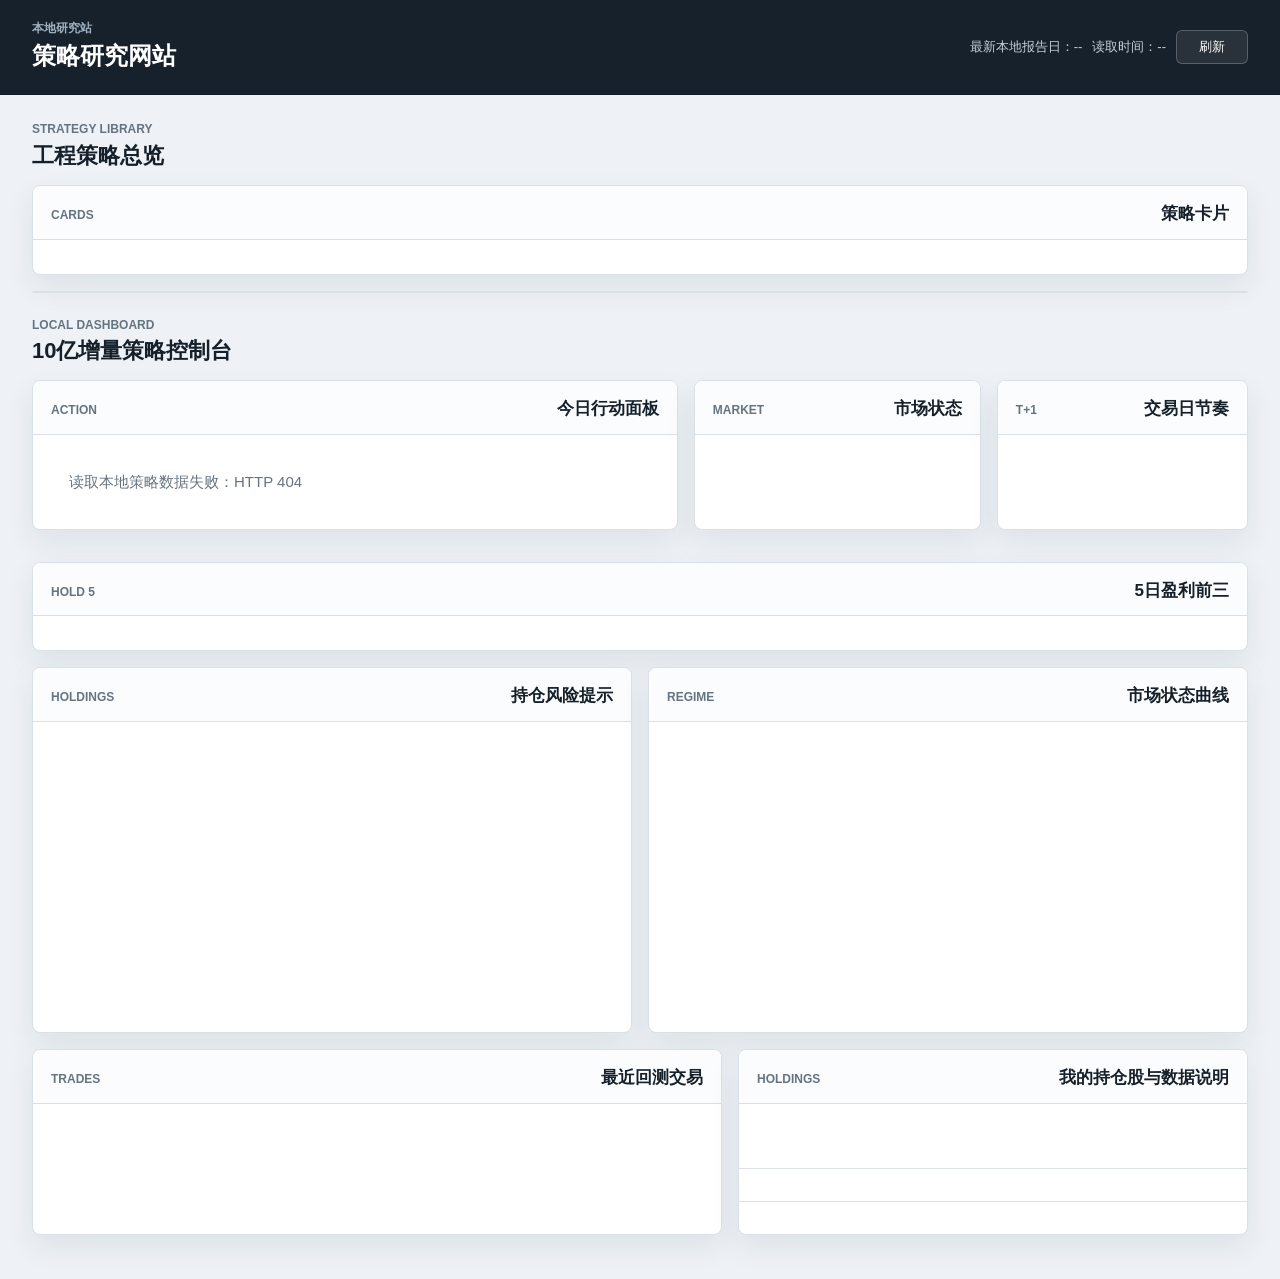
==== stock_strategy/dashboard/static/index.html @ 2c662742 "优化：持仓说明展示当前持仓股 将纸面实盘与数据说明区域改为当前持仓股卡片，并以 user_positions 中的持仓状态过滤旧报价检查。" ====
<!doctype html>
<html lang="zh-CN">
  <head>
    <meta charset="utf-8" />
    <meta name="viewport" content="width=device-width, initial-scale=1" />
    <title>策略研究网站</title>
    <link rel="stylesheet" href="styles.css?v=20260703-user-holdings" />
  </head>
  <body>
    <div class="app-shell" data-api="/api/dashboard" data-file-base="/files">
      <header class="topbar">
        <div>
          <p class="eyebrow">本地研究站</p>
          <h1>策略研究网站</h1>
        </div>
        <div class="topbar-meta">
          <span id="report-date">最新本地报告日：--</span>
          <span id="loaded-at">读取时间：--</span>
          <button id="refresh-button" type="button" title="重新读取本地策略文件">刷新</button>
        </div>
      </header>

      <main>
        <section class="strategy-hero" aria-label="策略总览">
          <div>
            <p class="eyebrow">Strategy Library</p>
            <h2>工程策略总览</h2>
          </div>
          <div id="strategy-stats" class="strategy-stats"></div>
        </section>

        <section class="strategy-workbench" aria-label="策略详情">
          <section class="panel strategy-card-panel" aria-label="策略卡片">
            <div class="panel-heading">
              <span class="section-kicker">Cards</span>
              <h2>策略卡片</h2>
            </div>
            <div id="strategy-list" class="strategy-list"></div>
          </section>

          <article class="panel strategy-detail-panel">
            <div id="strategy-detail" class="strategy-detail"></div>
          </article>
        </section>

        <section class="dashboard-title" aria-label="本地运行数据">
          <div>
            <p class="eyebrow">Local Dashboard</p>
            <h2>10亿增量策略控制台</h2>
          </div>
        </section>

        <section class="action-grid" aria-label="今日行动面板">
          <article class="panel action-panel">
            <div class="panel-heading">
              <span class="section-kicker">Action</span>
              <h2>今日行动面板</h2>
            </div>
            <div id="action-summary" class="action-summary"></div>
          </article>

          <article class="panel compact-panel">
            <div class="panel-heading">
              <span class="section-kicker">Market</span>
              <h2>市场状态</h2>
            </div>
            <dl id="market-list" class="metric-list"></dl>
          </article>

          <article class="panel compact-panel">
            <div class="panel-heading">
              <span class="section-kicker">T+1</span>
              <h2>交易日节奏</h2>
            </div>
            <dl id="tplus-list" class="metric-list"></dl>
          </article>
        </section>

        <section class="metric-strip" id="backtest-metrics" aria-label="回测指标"></section>

        <section class="panel hold5-panel" aria-label="5日盈利前三">
          <div class="panel-heading">
            <span class="section-kicker">Hold 5</span>
            <h2>5日盈利前三</h2>
          </div>
          <div class="hold5-content">
            <div id="hold5-summary" class="hold5-summary"></div>
            <div id="hold5-picks"></div>
          </div>
        </section>

        <section class="two-column">
          <article class="panel table-panel">
            <div class="panel-heading">
              <span class="section-kicker">Holdings</span>
              <h2>持仓风险提示</h2>
            </div>
            <div id="holdings-alerts"></div>
          </article>

          <article class="panel chart-panel">
            <div class="panel-heading">
              <span class="section-kicker">Regime</span>
              <h2>市场状态曲线</h2>
            </div>
            <canvas id="market-chart" width="760" height="280" aria-label="市场状态曲线"></canvas>
          </article>
        </section>

        <section class="two-column lower-grid">
          <article class="panel table-panel">
            <div class="panel-heading">
              <span class="section-kicker">Trades</span>
              <h2>最近回测交易</h2>
            </div>
            <div id="trades-table"></div>
          </article>

          <article class="panel table-panel">
            <div class="panel-heading">
              <span class="section-kicker">Holdings</span>
              <h2>我的持仓股与数据说明</h2>
            </div>
            <div id="user-holdings"></div>
            <div id="live-trading"></div>
            <div id="data-notes" class="note-list"></div>
            <div id="source-files" class="source-list"></div>
          </article>
        </section>
      </main>
    </div>

    <script src="holdings_panel.js?v=20260703-user-holdings"></script>
    <script src="strategy_order.js?v=20260703-user-holdings"></script>
    <script src="app.js?v=20260703-user-holdings"></script>
  </body>
</html>
---- stock_strategy/dashboard/static/styles.css ----
:root {
  color-scheme: light;
  --bg: #eef2f6;
  --surface: #ffffff;
  --surface-soft: #f4f7fa;
  --text: #16202a;
  --muted: #667481;
  --border: #d9e0e7;
  --green: #0f7b63;
  --green-soft: #e3f4ef;
  --amber: #b46a18;
  --amber-soft: #fff1dc;
  --red: #b4233a;
  --red-soft: #fde7ea;
  --blue: #246a92;
  --blue-soft: #e2f0f8;
  --ink-soft: #edf1f5;
  --row: #f8fafc;
  --shadow: 0 12px 30px rgba(28, 43, 58, 0.08);
}

* {
  box-sizing: border-box;
}

body {
  margin: 0;
  background: var(--bg);
  color: var(--text);
  font-family: -apple-system, BlinkMacSystemFont, "Segoe UI", "PingFang SC", "Microsoft YaHei", sans-serif;
  font-size: 15px;
  line-height: 1.45;
}

button,
input,
select,
textarea {
  font: inherit;
}

.app-shell {
  min-height: 100vh;
}

.topbar {
  display: flex;
  align-items: center;
  justify-content: space-between;
  gap: 24px;
  padding: 20px 32px;
  border-bottom: 1px solid #111827;
  background: #17212b;
  color: #ffffff;
}

.topbar h1 {
  margin: 2px 0 0;
  font-size: 24px;
  font-weight: 720;
  letter-spacing: 0;
}

.topbar .eyebrow {
  color: #9fb0bf;
}

.eyebrow,
.section-kicker {
  margin: 0;
  color: var(--muted);
  font-size: 12px;
  font-weight: 700;
  letter-spacing: 0;
  text-transform: uppercase;
}

.topbar-meta {
  display: flex;
  flex-wrap: wrap;
  align-items: center;
  justify-content: flex-end;
  gap: 10px;
  color: #c4ced8;
  font-size: 13px;
}

#refresh-button {
  min-width: 72px;
  height: 34px;
  border: 1px solid rgba(255, 255, 255, 0.22);
  border-radius: 6px;
  background: rgba(255, 255, 255, 0.08);
  color: #ffffff;
  cursor: pointer;
}

#refresh-button:hover {
  border-color: rgba(255, 255, 255, 0.38);
  background: rgba(255, 255, 255, 0.14);
}

main {
  width: min(1440px, 100%);
  margin: 0 auto;
  padding: 26px 32px 44px;
}

.strategy-hero,
.dashboard-title {
  display: flex;
  align-items: end;
  justify-content: space-between;
  gap: 18px;
  margin-bottom: 16px;
}

.strategy-hero h2,
.dashboard-title h2 {
  margin: 4px 0 0;
  font-size: 22px;
  line-height: 1.2;
  letter-spacing: 0;
}

.dashboard-title {
  margin-top: 24px;
}

.strategy-stats {
  display: grid;
  grid-template-columns: repeat(4, minmax(96px, 1fr));
  gap: 10px;
  min-width: min(100%, 520px);
}

.strategy-stat {
  min-height: 64px;
  padding: 10px 12px;
  border: 1px solid var(--border);
  border-radius: 8px;
  background: var(--surface);
  box-shadow: var(--shadow);
}

.strategy-stat span,
.mini-metric span {
  display: block;
  color: var(--muted);
  font-size: 12px;
  font-weight: 700;
}

.strategy-stat strong,
.mini-metric strong {
  display: block;
  margin-top: 6px;
  font-size: 19px;
  line-height: 1.15;
}

.strategy-workbench {
  display: grid;
  grid-template-columns: 1fr;
  gap: 16px;
  align-items: start;
}

.strategy-card-panel {
  overflow: visible;
}

.strategy-list {
  display: grid;
  grid-template-columns: repeat(auto-fit, minmax(280px, 1fr));
  gap: 14px;
  padding: 16px 18px 18px;
}

.strategy-card {
  display: flex;
  flex-direction: column;
  gap: 10px;
  width: 100%;
  min-height: 246px;
  padding: 16px;
  border: 1px solid var(--border);
  border-radius: 8px;
  background: linear-gradient(180deg, #ffffff 0%, #f9fbfd 100%);
  color: var(--text);
  text-align: left;
  cursor: pointer;
  box-shadow: 0 8px 18px rgba(28, 43, 58, 0.05);
  transition: border-color 160ms ease, box-shadow 160ms ease, transform 160ms ease;
}

.strategy-card {
  cursor: grab;
}

.strategy-list.dragging .strategy-card {
  cursor: grabbing;
  user-select: none;
}

.strategy-card:hover {
  border-color: #9db4c2;
  box-shadow: 0 14px 28px rgba(28, 43, 58, 0.1);
  transform: translateY(-2px);
}

.strategy-card.active {
  border-color: #6aa1b8;
  background: linear-gradient(180deg, #f3fbf8 0%, #ffffff 100%);
  box-shadow: inset 0 4px 0 var(--green), 0 14px 28px rgba(28, 43, 58, 0.1);
}

.strategy-card.dragging {
  opacity: 0.48;
  transform: scale(0.99);
}

.strategy-card.drag-before,
.strategy-card.drag-after {
  border-color: #246a92;
  box-shadow: 0 0 0 2px rgba(36, 106, 146, 0.18), 0 14px 28px rgba(28, 43, 58, 0.1);
}

.strategy-card.drag-before {
  box-shadow: inset 4px 0 0 var(--blue), 0 0 0 2px rgba(36, 106, 146, 0.18), 0 14px 28px rgba(28, 43, 58, 0.1);
}

.strategy-card.drag-after {
  box-shadow: inset -4px 0 0 var(--blue), 0 0 0 2px rgba(36, 106, 146, 0.18), 0 14px 28px rgba(28, 43, 58, 0.1);
}

.strategy-card-head,
.strategy-card-footer {
  display: flex;
  align-items: center;
  justify-content: space-between;
  gap: 10px;
}

.strategy-card-tools {
  display: inline-flex;
  align-items: center;
  flex: 0 0 auto;
  gap: 8px;
}

.strategy-card-grip {
  width: 18px;
  height: 18px;
  border-radius: 5px;
  background-image: radial-gradient(circle, #8a98a5 1.4px, transparent 1.6px);
  background-position: 0 0;
  background-size: 6px 6px;
  opacity: 0.8;
}

.strategy-card-count {
  color: var(--muted);
  font-size: 12px;
  font-weight: 700;
  white-space: nowrap;
}

.strategy-card-title {
  display: block;
  min-height: 44px;
  font-size: 19px;
  line-height: 1.18;
  letter-spacing: 0;
  overflow-wrap: anywhere;
}

.strategy-card-mode {
  display: block;
  color: var(--blue);
  font-size: 13px;
  font-weight: 750;
  overflow-wrap: anywhere;
}

.strategy-card-objective {
  display: -webkit-box;
  color: var(--muted);
  font-size: 13px;
  line-height: 1.5;
  overflow: hidden;
  overflow-wrap: anywhere;
  -webkit-box-orient: vertical;
  -webkit-line-clamp: 3;
}

.strategy-card-meta {
  display: grid;
  grid-template-columns: repeat(3, minmax(0, 1fr));
  gap: 8px;
  margin-top: auto;
}

.strategy-card-meta span {
  min-height: 52px;
  padding: 8px;
  border: 1px solid #e5ebf0;
  border-radius: 8px;
  background: #ffffff;
  overflow: hidden;
}

.strategy-card-meta small,
.strategy-card-meta b {
  display: block;
  overflow-wrap: anywhere;
}

.strategy-card-meta small {
  color: var(--muted);
  font-size: 11px;
  font-weight: 700;
}

.strategy-card-meta b {
  margin-top: 3px;
  font-size: 12px;
  font-weight: 750;
  line-height: 1.25;
}

.strategy-card-footer {
  padding-top: 12px;
  border-top: 1px solid #e7edf2;
  color: var(--muted);
  font-size: 12px;
  line-height: 1.35;
}

.strategy-card-footer span {
  overflow-wrap: anywhere;
}

.strategy-card-footer em {
  flex: 0 0 auto;
  color: var(--blue);
  font-style: normal;
  font-weight: 750;
}

.strategy-detail {
  padding: 0;
}

.strategy-detail-header {
  display: flex;
  justify-content: space-between;
  gap: 18px;
  padding: 22px 22px 18px;
  border-bottom: 1px solid var(--border);
  background: #fbfcfd;
}

.strategy-badges {
  display: flex;
  flex-wrap: wrap;
  gap: 8px;
  margin-bottom: 10px;
}

.strategy-detail h2 {
  margin: 0;
  font-size: 26px;
  line-height: 1.18;
  letter-spacing: 0;
}

.strategy-detail p {
  max-width: 920px;
  margin: 10px 0 0;
  color: var(--muted);
  font-size: 15px;
}

.strategy-flow {
  display: grid;
  grid-template-columns: repeat(5, minmax(0, 1fr));
  gap: 8px;
  margin: 18px 22px 0;
}

.strategy-flow span {
  min-height: 62px;
  padding: 10px;
  border: 1px solid var(--border);
  border-radius: 8px;
  background: #ffffff;
  overflow-wrap: anywhere;
}

.strategy-flow small {
  display: block;
  width: 18px;
  height: 18px;
  margin-bottom: 7px;
  border-radius: 50%;
  background: var(--blue);
  color: #fff;
  font-size: 10px;
  font-weight: 750;
  line-height: 18px;
  text-align: center;
}

.strategy-flow strong {
  display: block;
  font-size: 14px;
  font-weight: 750;
}

.strategy-flow em {
  display: block;
  margin-top: 6px;
  color: var(--muted);
  font-size: 12px;
  font-style: normal;
  line-height: 1.45;
}

.mini-metric-grid {
  display: grid;
  grid-template-columns: repeat(4, minmax(0, 1fr));
  gap: 10px;
  margin: 12px 22px 0;
}

.mini-metric {
  min-height: 68px;
  padding: 11px 12px;
  border: 1px solid var(--border);
  border-radius: 8px;
  background: #ffffff;
}

.detail-grid {
  display: grid;
  grid-template-columns: repeat(2, minmax(0, 1fr));
  gap: 14px 22px;
  margin: 18px 22px 22px;
}

.detail-block {
  padding-top: 14px;
  border-top: 1px solid var(--border);
}

.detail-block h3 {
  margin: 0 0 8px;
  color: #253241;
  font-size: 14px;
  letter-spacing: 0;
}

.detail-block ul {
  margin: 0;
  padding-left: 18px;
}

.detail-block li {
  margin: 7px 0;
  color: var(--muted);
  overflow-wrap: anywhere;
}

.artifact-block li {
  list-style: none;
  margin-left: -18px;
}

.artifact {
  display: grid;
  gap: 4px;
  padding: 9px 10px;
  border: 1px solid var(--border);
  border-radius: 8px;
  background: #ffffff;
  color: var(--text);
  text-decoration: none;
}

.artifact-label {
  display: flex;
  align-items: center;
  justify-content: space-between;
  gap: 10px;
  font-weight: 700;
}

.artifact-label small {
  flex: 0 0 auto;
  min-width: 34px;
  padding: 2px 6px;
  border-radius: 999px;
  background: var(--ink-soft);
  color: var(--muted);
  font-size: 10px;
  line-height: 1.4;
  text-align: center;
}

.artifact:hover {
  border-color: #9db4c2;
  background: var(--blue-soft);
}

.artifact.missing {
  color: var(--muted);
  background: var(--ink-soft);
}

.artifact code {
  color: var(--muted);
  font-size: 12px;
  white-space: normal;
  overflow-wrap: anywhere;
}

.strategy-matrix-panel {
  margin-top: 16px;
}

.strategy-matrix-panel > div:not(.panel-heading) {
  padding: 16px 18px;
}

.action-grid {
  display: grid;
  grid-template-columns: minmax(0, 1.8fr) minmax(260px, 0.8fr) minmax(240px, 0.7fr);
  gap: 16px;
}

.two-column {
  display: grid;
  grid-template-columns: minmax(0, 1fr) minmax(0, 1fr);
  gap: 16px;
  margin-top: 16px;
}

.lower-grid {
  grid-template-columns: minmax(0, 1.15fr) minmax(0, 0.85fr);
}

.panel {
  border: 1px solid var(--border);
  border-radius: 8px;
  background: var(--surface);
  overflow: hidden;
  box-shadow: var(--shadow);
}

.panel-heading {
  display: flex;
  align-items: baseline;
  justify-content: space-between;
  gap: 12px;
  padding: 16px 18px 12px;
  border-bottom: 1px solid var(--border);
  background: #fbfcfd;
}

.panel-heading h2 {
  margin: 0;
  font-size: 17px;
  font-weight: 700;
  letter-spacing: 0;
}

.action-summary {
  display: grid;
  grid-template-columns: repeat(2, minmax(0, 1fr));
  gap: 12px;
  padding: 18px;
}

.signal {
  min-height: 118px;
  padding: 14px;
  border: 1px solid var(--border);
  border-radius: 8px;
  background: #ffffff;
}

.signal strong {
  display: block;
  margin-bottom: 8px;
  font-size: 22px;
  line-height: 1.15;
}

.signal p {
  margin: 0;
  color: var(--muted);
}

.signal.good {
  border-color: #9bc8ac;
  background: var(--green-soft);
}

.signal.warn {
  border-color: #dfc28d;
  background: var(--amber-soft);
}

.signal.bad {
  border-color: #e0aaa4;
  background: var(--red-soft);
}

.metric-list {
  display: grid;
  grid-template-columns: 1fr;
  gap: 0;
  margin: 0;
  padding: 8px 18px 16px;
}

.metric-list div {
  display: flex;
  align-items: center;
  justify-content: space-between;
  gap: 12px;
  min-height: 34px;
  border-bottom: 1px solid #edf1f4;
}

.metric-list div:last-child {
  border-bottom: 0;
}

.metric-list dt {
  color: var(--muted);
}

.metric-list dd {
  margin: 0;
  text-align: right;
  font-weight: 650;
}

.metric-strip {
  display: grid;
  grid-template-columns: repeat(5, minmax(0, 1fr));
  gap: 12px;
  margin-top: 16px;
}

.metric-card {
  min-height: 92px;
  padding: 14px 16px;
  border: 1px solid var(--border);
  border-radius: 8px;
  background: var(--surface);
  box-shadow: var(--shadow);
}

.metric-card span {
  display: block;
  color: var(--muted);
  font-size: 12px;
  font-weight: 700;
}

.metric-card strong {
  display: block;
  margin-top: 8px;
  font-size: 23px;
  line-height: 1.15;
}

.metric-card small {
  display: block;
  margin-top: 6px;
  color: var(--muted);
}

.hold5-panel {
  margin-top: 16px;
}

.hold5-content {
  display: grid;
  grid-template-columns: minmax(260px, 0.6fr) minmax(0, 1.4fr);
  gap: 16px;
  padding: 16px 18px 18px;
}

.hold5-summary {
  display: grid;
  gap: 10px;
}

.hold5-summary .signal {
  min-height: 86px;
}

.table-panel > div:not(.panel-heading),
.chart-panel > canvas,
.note-list,
.source-list {
  padding: 16px 18px;
}

.user-holding-summary {
  display: grid;
  grid-template-columns: auto auto 1fr;
  align-items: baseline;
  gap: 8px;
  padding: 16px 18px 8px;
}

.user-holding-summary span,
.user-holding-summary small {
  color: var(--muted);
  font-size: 12px;
  font-weight: 700;
}

.user-holding-summary strong {
  font-size: 24px;
  line-height: 1;
}

.user-holding-grid {
  display: grid;
  grid-template-columns: repeat(auto-fit, minmax(240px, 1fr));
  gap: 12px;
  padding: 8px 18px 16px;
}

.user-holding-card {
  min-height: 242px;
  padding: 14px;
  border: 1px solid var(--border);
  border-radius: 8px;
  background: #ffffff;
}

.user-holding-head {
  display: flex;
  align-items: flex-start;
  justify-content: space-between;
  gap: 10px;
}

.user-holding-head strong,
.user-holding-head code {
  display: block;
  overflow-wrap: anywhere;
}

.user-holding-head strong {
  font-size: 17px;
  line-height: 1.2;
}

.user-holding-head code {
  margin-top: 4px;
  color: var(--muted);
  font-size: 12px;
}

.price-change {
  flex: 0 0 auto;
  min-width: 58px;
  padding: 3px 7px;
  border-radius: 999px;
  background: var(--surface-soft);
  color: var(--muted);
  font-size: 12px;
  font-weight: 750;
  text-align: center;
}

.price-change.up {
  background: var(--red-soft);
  color: var(--red);
}

.price-change.down {
  background: var(--green-soft);
  color: var(--green);
}

.user-holding-metrics {
  display: grid;
  grid-template-columns: repeat(4, minmax(0, 1fr));
  gap: 7px;
  margin-top: 12px;
}

.user-holding-metrics span {
  min-height: 46px;
  padding: 7px;
  border: 1px solid #e8edf2;
  border-radius: 8px;
  background: #f9fbfd;
  overflow: hidden;
}

.user-holding-metrics small,
.user-holding-metrics b {
  display: block;
  overflow-wrap: anywhere;
}

.user-holding-metrics small {
  color: var(--muted);
  font-size: 11px;
  font-weight: 700;
}

.user-holding-metrics b {
  margin-top: 3px;
  font-size: 12px;
  font-weight: 750;
  line-height: 1.2;
}

.user-holding-card p {
  margin: 12px 0 0;
  color: var(--text);
  font-size: 13px;
  line-height: 1.5;
}

.user-holding-card dl {
  display: grid;
  gap: 5px;
  margin: 12px 0 0;
}

.user-holding-card dl div {
  display: flex;
  justify-content: space-between;
  gap: 10px;
}

.user-holding-card dt {
  color: var(--muted);
  font-size: 12px;
}

.user-holding-card dd {
  margin: 0;
  font-size: 12px;
  font-weight: 700;
  text-align: right;
}

.user-holding-note {
  display: block;
  margin-top: 10px;
  color: var(--muted);
  font-size: 12px;
  line-height: 1.45;
}

.chart-panel {
  min-height: 366px;
}

#market-chart {
  display: block;
  width: 100%;
  height: 300px;
}

.data-table {
  width: 100%;
  border-collapse: collapse;
  table-layout: fixed;
  font-size: 13px;
}

.data-table th,
.data-table td {
  padding: 10px 8px;
  border-bottom: 1px solid #edf1f4;
  text-align: left;
  vertical-align: top;
}

.data-table th {
  color: var(--muted);
  font-size: 12px;
  font-weight: 700;
  background: #fbfcfd;
}

.data-table td {
  overflow-wrap: anywhere;
}

.data-table .number {
  text-align: right;
  font-variant-numeric: tabular-nums;
}

.table-link {
  padding: 0;
  border: 0;
  background: transparent;
  color: var(--blue);
  font-weight: 750;
  text-align: left;
  cursor: pointer;
}

.table-link:hover {
  text-decoration: underline;
}

.badge {
  display: inline-flex;
  align-items: center;
  min-height: 24px;
  padding: 2px 8px;
  border-radius: 999px;
  background: var(--surface-soft);
  color: var(--text);
  font-size: 12px;
  font-weight: 700;
}

.badge.good {
  background: var(--green-soft);
  color: var(--green);
}

.badge.warn {
  background: var(--amber-soft);
  color: var(--amber);
}

.badge.bad {
  background: var(--red-soft);
  color: var(--red);
}

.badge.info {
  background: var(--blue-soft);
  color: var(--blue);
}

.muted {
  color: var(--muted);
}

.empty {
  padding: 18px;
  color: var(--muted);
}

.empty.slim {
  padding: 0;
}

.note-list {
  border-top: 1px solid var(--border);
}

.note-list ul,
.source-list ul {
  margin: 0;
  padding-left: 18px;
}

.note-list li,
.source-list li {
  margin: 7px 0;
  overflow-wrap: anywhere;
}

.source-list {
  color: var(--muted);
  font-size: 12px;
  border-top: 1px solid var(--border);
}

@media (max-width: 1100px) {
  .action-grid,
  .two-column,
  .hold5-content,
  .lower-grid {
    grid-template-columns: 1fr;
  }

  .metric-strip,
  .mini-metric-grid,
  .strategy-flow {
    grid-template-columns: repeat(2, minmax(0, 1fr));
  }
}

@media (max-width: 720px) {
  .topbar {
    align-items: flex-start;
    flex-direction: column;
    padding: 18px;
  }

  .topbar-meta {
    justify-content: flex-start;
  }

  main {
    padding: 16px;
  }

  .strategy-hero,
  .dashboard-title {
    align-items: stretch;
    flex-direction: column;
  }

  .strategy-stats,
  .strategy-list,
  .action-summary,
  .metric-strip,
  .mini-metric-grid,
  .strategy-flow,
  .user-holding-grid,
  .detail-grid {
    grid-template-columns: 1fr;
  }

  .strategy-detail {
    padding: 16px;
  }

  .strategy-detail h2 {
    font-size: 22px;
  }
}
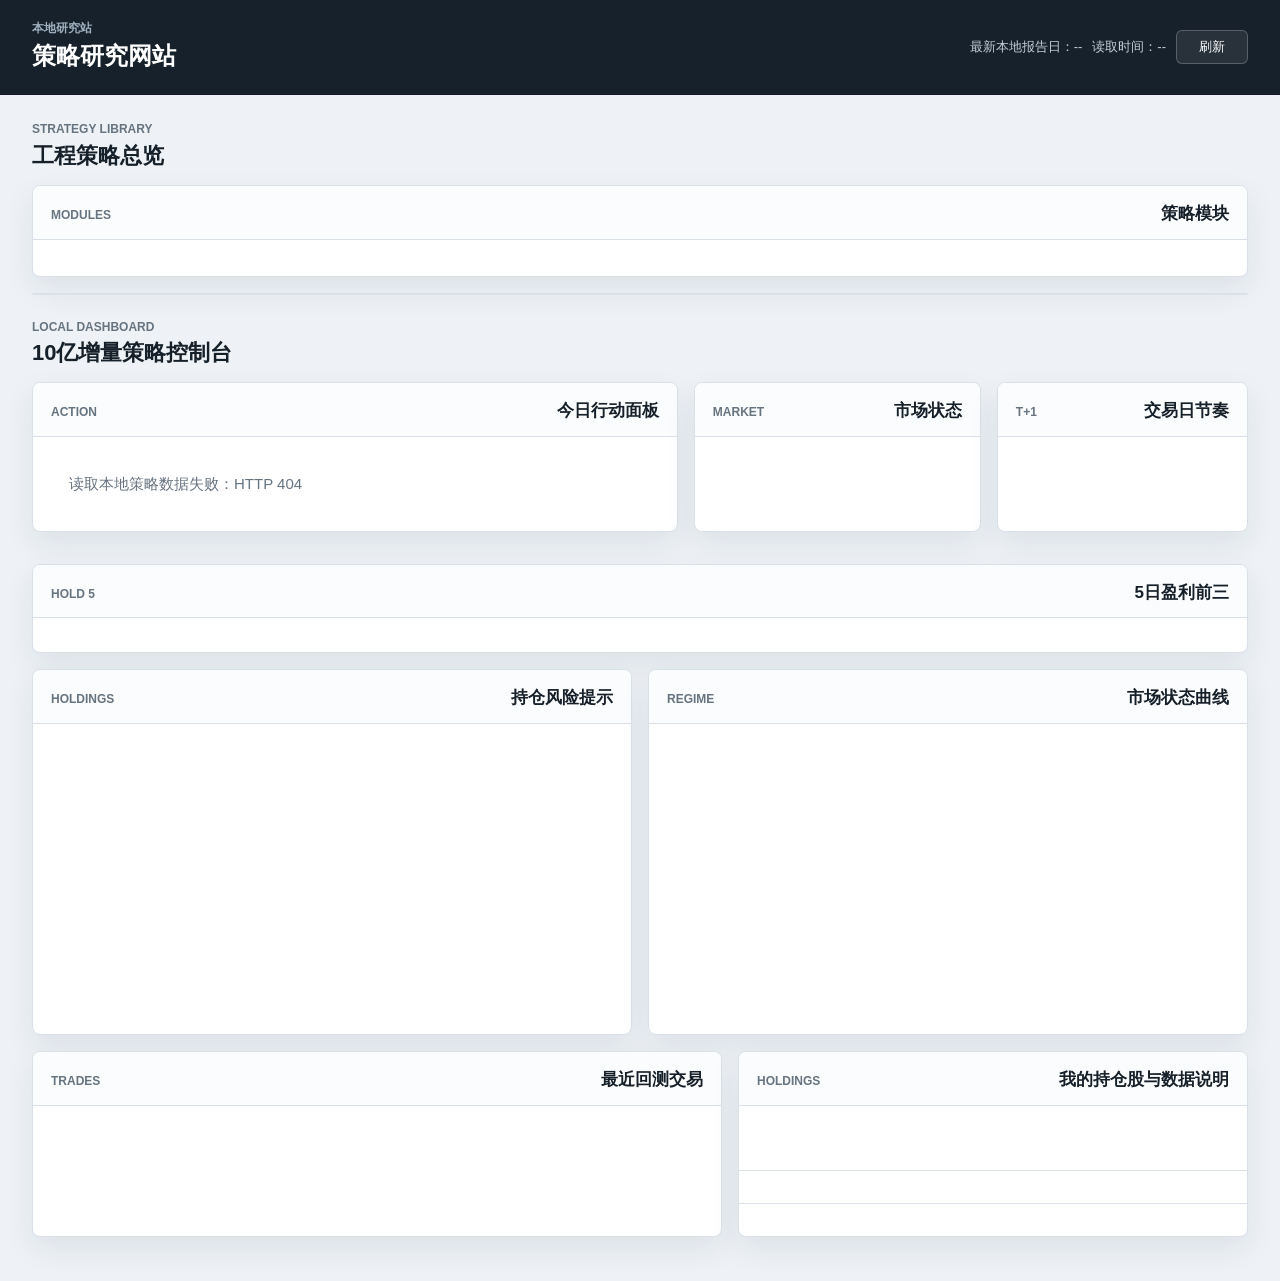
==== commit d9f37273: "优化：放大策略总览模块 将策略总览卡片改为单策略大模块布局，并保留拖拽排序与详情跳转。" ====
--- a/stock_strategy/dashboard/static/index.html
+++ b/stock_strategy/dashboard/static/index.html
@@ -4,7 +4,7 @@
     <meta charset="utf-8" />
     <meta name="viewport" content="width=device-width, initial-scale=1" />
     <title>策略研究网站</title>
-    <link rel="stylesheet" href="styles.css?v=20260703-user-holdings" />
+    <link rel="stylesheet" href="styles.css?v=20260703-strategy-modules" />
   </head>
   <body>
     <div class="app-shell" data-api="/api/dashboard" data-file-base="/files">
@@ -30,10 +30,10 @@
         </section>
 
         <section class="strategy-workbench" aria-label="策略详情">
-          <section class="panel strategy-card-panel" aria-label="策略卡片">
+          <section class="panel strategy-card-panel" aria-label="策略模块">
             <div class="panel-heading">
-              <span class="section-kicker">Cards</span>
-              <h2>策略卡片</h2>
+              <span class="section-kicker">Modules</span>
+              <h2>策略模块</h2>
             </div>
             <div id="strategy-list" class="strategy-list"></div>
           </section>
@@ -130,8 +130,8 @@
       </main>
     </div>
 
-    <script src="holdings_panel.js?v=20260703-user-holdings"></script>
-    <script src="strategy_order.js?v=20260703-user-holdings"></script>
-    <script src="app.js?v=20260703-user-holdings"></script>
+    <script src="holdings_panel.js?v=20260703-strategy-modules"></script>
+    <script src="strategy_order.js?v=20260703-strategy-modules"></script>
+    <script src="app.js?v=20260703-strategy-modules"></script>
   </body>
 </html>
--- a/stock_strategy/dashboard/static/styles.css
+++ b/stock_strategy/dashboard/static/styles.css
@@ -172,21 +172,25 @@
 
 .strategy-list {
   display: grid;
-  grid-template-columns: repeat(auto-fit, minmax(280px, 1fr));
-  gap: 14px;
-  padding: 16px 18px 18px;
+  grid-template-columns: minmax(0, 1fr);
+  gap: 16px;
+  padding: 18px;
 }
 
 .strategy-card {
-  display: flex;
-  flex-direction: column;
-  gap: 10px;
+  display: grid;
+  grid-template-areas:
+    "head meta"
+    "body meta"
+    "footer footer";
+  grid-template-columns: minmax(0, 1.35fr) minmax(280px, 0.65fr);
+  gap: 14px 18px;
   width: 100%;
-  min-height: 246px;
-  padding: 16px;
+  min-height: 0;
+  padding: 18px 20px;
   border: 1px solid var(--border);
   border-radius: 8px;
-  background: linear-gradient(180deg, #ffffff 0%, #f9fbfd 100%);
+  background: linear-gradient(180deg, #ffffff 0%, #f8fbfb 100%);
   color: var(--text);
   text-align: left;
   cursor: pointer;
@@ -212,7 +216,7 @@
 .strategy-card.active {
   border-color: #6aa1b8;
   background: linear-gradient(180deg, #f3fbf8 0%, #ffffff 100%);
-  box-shadow: inset 0 4px 0 var(--green), 0 14px 28px rgba(28, 43, 58, 0.1);
+  box-shadow: inset 5px 0 0 var(--green), 0 14px 28px rgba(28, 43, 58, 0.1);
 }
 
 .strategy-card.dragging {
@@ -227,19 +231,25 @@
 }
 
 .strategy-card.drag-before {
-  box-shadow: inset 4px 0 0 var(--blue), 0 0 0 2px rgba(36, 106, 146, 0.18), 0 14px 28px rgba(28, 43, 58, 0.1);
+  box-shadow: inset 0 4px 0 var(--blue), 0 0 0 2px rgba(36, 106, 146, 0.18), 0 14px 28px rgba(28, 43, 58, 0.1);
 }
 
 .strategy-card.drag-after {
-  box-shadow: inset -4px 0 0 var(--blue), 0 0 0 2px rgba(36, 106, 146, 0.18), 0 14px 28px rgba(28, 43, 58, 0.1);
-}
-
-.strategy-card-head,
-.strategy-card-footer {
+  box-shadow: inset 0 -4px 0 var(--blue), 0 0 0 2px rgba(36, 106, 146, 0.18), 0 14px 28px rgba(28, 43, 58, 0.1);
+}
+
+.strategy-card-head {
+  grid-area: head;
   display: flex;
-  align-items: center;
+  align-items: flex-start;
   justify-content: space-between;
   gap: 10px;
+}
+
+.strategy-card-heading {
+  display: grid;
+  min-width: 0;
+  gap: 8px;
 }
 
 .strategy-card-tools {
@@ -268,11 +278,18 @@
 
 .strategy-card-title {
   display: block;
-  min-height: 44px;
-  font-size: 19px;
-  line-height: 1.18;
+  font-size: 22px;
+  line-height: 1.16;
   letter-spacing: 0;
   overflow-wrap: anywhere;
+}
+
+.strategy-card-body {
+  display: grid;
+  grid-area: body;
+  gap: 8px;
+  min-width: 0;
+  max-width: 920px;
 }
 
 .strategy-card-mode {
@@ -286,24 +303,25 @@
 .strategy-card-objective {
   display: -webkit-box;
   color: var(--muted);
-  font-size: 13px;
+  font-size: 14px;
   line-height: 1.5;
   overflow: hidden;
   overflow-wrap: anywhere;
   -webkit-box-orient: vertical;
-  -webkit-line-clamp: 3;
+  -webkit-line-clamp: 2;
 }
 
 .strategy-card-meta {
   display: grid;
-  grid-template-columns: repeat(3, minmax(0, 1fr));
+  grid-area: meta;
+  grid-template-columns: repeat(2, minmax(0, 1fr));
   gap: 8px;
-  margin-top: auto;
+  align-self: stretch;
 }
 
 .strategy-card-meta span {
-  min-height: 52px;
-  padding: 8px;
+  min-height: 64px;
+  padding: 10px;
   border: 1px solid #e5ebf0;
   border-radius: 8px;
   background: #ffffff;
@@ -324,12 +342,17 @@
 
 .strategy-card-meta b {
   margin-top: 3px;
-  font-size: 12px;
+  font-size: 13px;
   font-weight: 750;
   line-height: 1.25;
 }
 
 .strategy-card-footer {
+  display: flex;
+  grid-area: footer;
+  align-items: center;
+  justify-content: space-between;
+  gap: 10px;
   padding-top: 12px;
   border-top: 1px solid #e7edf2;
   color: var(--muted);
@@ -996,6 +1019,19 @@
     grid-template-columns: 1fr;
   }
 
+  .strategy-card {
+    grid-template-areas:
+      "head"
+      "body"
+      "meta"
+      "footer";
+    grid-template-columns: minmax(0, 1fr);
+  }
+
+  .strategy-card-meta {
+    grid-template-columns: repeat(4, minmax(0, 1fr));
+  }
+
   .metric-strip,
   .mini-metric-grid,
   .strategy-flow {
@@ -1029,12 +1065,31 @@
   .action-summary,
   .metric-strip,
   .mini-metric-grid,
+  .strategy-card-meta,
   .strategy-flow,
   .user-holding-grid,
+  .user-holding-metrics,
   .detail-grid {
     grid-template-columns: 1fr;
   }
 
+  .strategy-card {
+    padding: 16px;
+  }
+
+  .strategy-card-head {
+    flex-direction: column;
+  }
+
+  .strategy-card-tools {
+    width: 100%;
+    justify-content: space-between;
+  }
+
+  .strategy-card-title {
+    font-size: 20px;
+  }
+
   .strategy-detail {
     padding: 16px;
   }
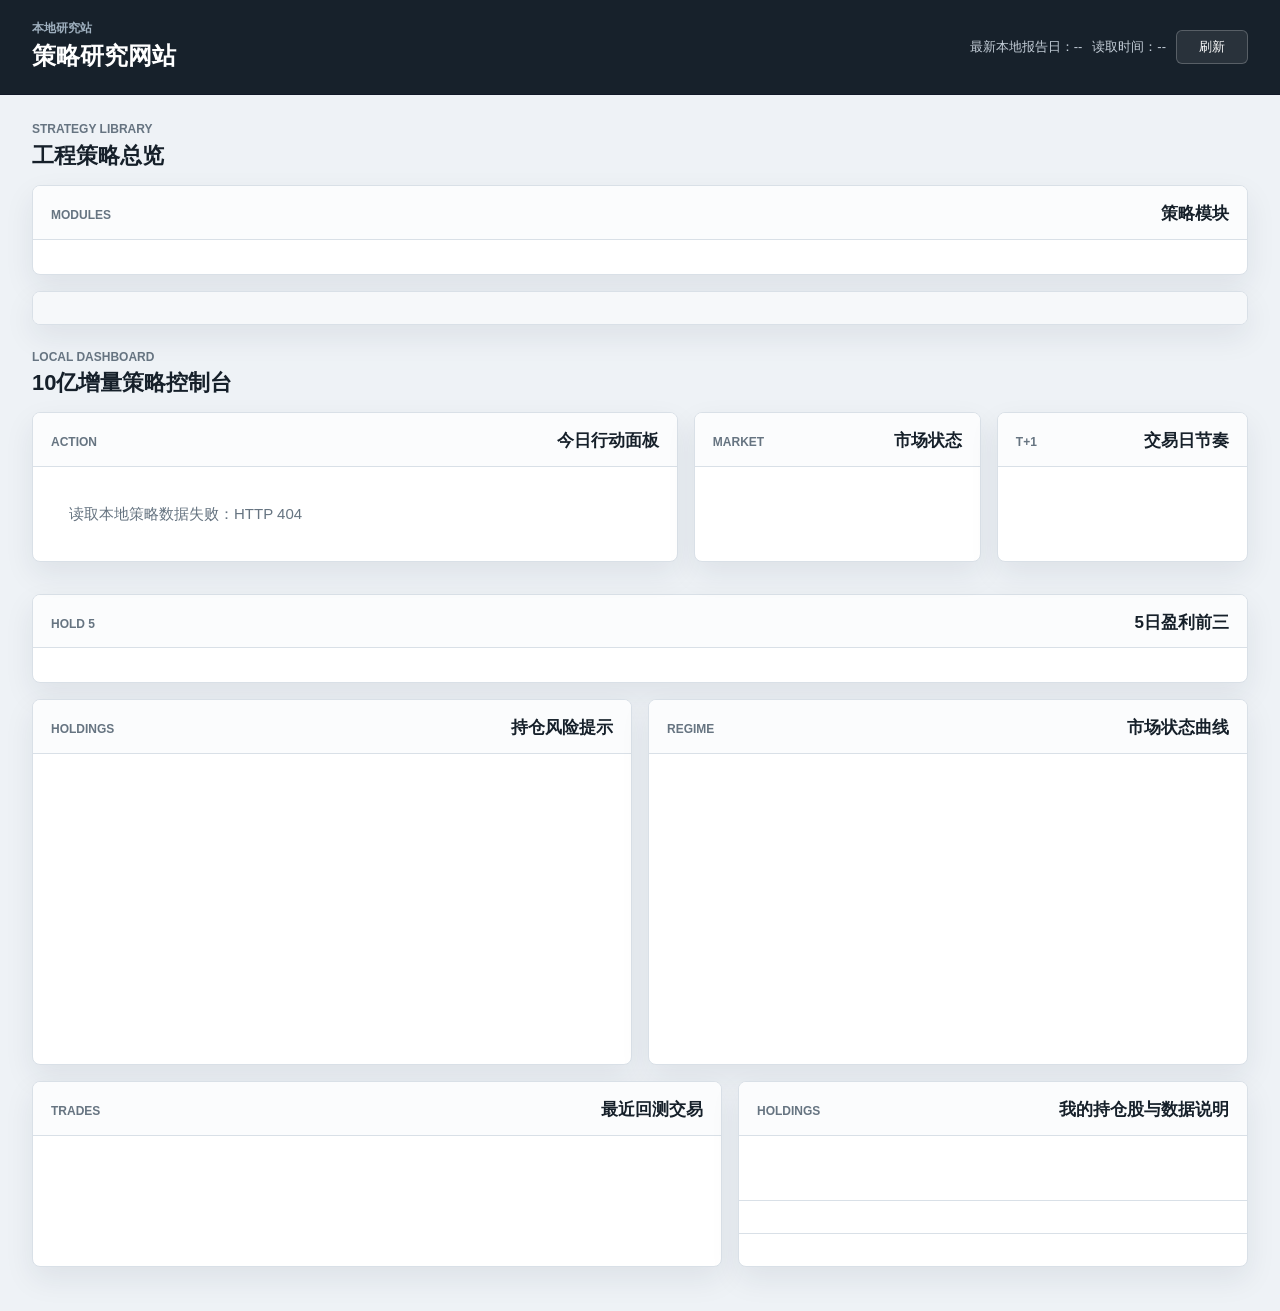
==== commit b0be3442: "优化：调整策略详情模块位置 恢复策略总览为可拖动模块网格，并将选中策略详情包裹为下方大模块。" ====
--- a/stock_strategy/dashboard/static/index.html
+++ b/stock_strategy/dashboard/static/index.html
@@ -4,7 +4,7 @@
     <meta charset="utf-8" />
     <meta name="viewport" content="width=device-width, initial-scale=1" />
     <title>策略研究网站</title>
-    <link rel="stylesheet" href="styles.css?v=20260703-strategy-modules" />
+    <link rel="stylesheet" href="styles.css?v=20260703-detail-module" />
   </head>
   <body>
     <div class="app-shell" data-api="/api/dashboard" data-file-base="/files">
@@ -130,8 +130,8 @@
       </main>
     </div>
 
-    <script src="holdings_panel.js?v=20260703-strategy-modules"></script>
-    <script src="strategy_order.js?v=20260703-strategy-modules"></script>
-    <script src="app.js?v=20260703-strategy-modules"></script>
+    <script src="holdings_panel.js?v=20260703-detail-module"></script>
+    <script src="strategy_order.js?v=20260703-detail-module"></script>
+    <script src="app.js?v=20260703-detail-module"></script>
   </body>
 </html>
--- a/stock_strategy/dashboard/static/styles.css
+++ b/stock_strategy/dashboard/static/styles.css
@@ -172,25 +172,21 @@
 
 .strategy-list {
   display: grid;
-  grid-template-columns: minmax(0, 1fr);
-  gap: 16px;
-  padding: 18px;
+  grid-template-columns: repeat(auto-fit, minmax(280px, 1fr));
+  gap: 14px;
+  padding: 16px 18px 18px;
 }
 
 .strategy-card {
-  display: grid;
-  grid-template-areas:
-    "head meta"
-    "body meta"
-    "footer footer";
-  grid-template-columns: minmax(0, 1.35fr) minmax(280px, 0.65fr);
-  gap: 14px 18px;
+  display: flex;
+  flex-direction: column;
+  gap: 8px;
   width: 100%;
-  min-height: 0;
-  padding: 18px 20px;
+  min-height: 220px;
+  padding: 14px;
   border: 1px solid var(--border);
   border-radius: 8px;
-  background: linear-gradient(180deg, #ffffff 0%, #f8fbfb 100%);
+  background: linear-gradient(180deg, #ffffff 0%, #f9fbfd 100%);
   color: var(--text);
   text-align: left;
   cursor: pointer;
@@ -216,7 +212,7 @@
 .strategy-card.active {
   border-color: #6aa1b8;
   background: linear-gradient(180deg, #f3fbf8 0%, #ffffff 100%);
-  box-shadow: inset 5px 0 0 var(--green), 0 14px 28px rgba(28, 43, 58, 0.1);
+  box-shadow: inset 0 4px 0 var(--green), 0 14px 28px rgba(28, 43, 58, 0.1);
 }
 
 .strategy-card.dragging {
@@ -231,25 +227,18 @@
 }
 
 .strategy-card.drag-before {
-  box-shadow: inset 0 4px 0 var(--blue), 0 0 0 2px rgba(36, 106, 146, 0.18), 0 14px 28px rgba(28, 43, 58, 0.1);
+  box-shadow: inset 4px 0 0 var(--blue), 0 0 0 2px rgba(36, 106, 146, 0.18), 0 14px 28px rgba(28, 43, 58, 0.1);
 }
 
 .strategy-card.drag-after {
-  box-shadow: inset 0 -4px 0 var(--blue), 0 0 0 2px rgba(36, 106, 146, 0.18), 0 14px 28px rgba(28, 43, 58, 0.1);
+  box-shadow: inset -4px 0 0 var(--blue), 0 0 0 2px rgba(36, 106, 146, 0.18), 0 14px 28px rgba(28, 43, 58, 0.1);
 }
 
 .strategy-card-head {
-  grid-area: head;
   display: flex;
   align-items: flex-start;
   justify-content: space-between;
   gap: 10px;
-}
-
-.strategy-card-heading {
-  display: grid;
-  min-width: 0;
-  gap: 8px;
 }
 
 .strategy-card-tools {
@@ -278,18 +267,10 @@
 
 .strategy-card-title {
   display: block;
-  font-size: 22px;
-  line-height: 1.16;
+  font-size: 18px;
+  line-height: 1.18;
   letter-spacing: 0;
   overflow-wrap: anywhere;
-}
-
-.strategy-card-body {
-  display: grid;
-  grid-area: body;
-  gap: 8px;
-  min-width: 0;
-  max-width: 920px;
 }
 
 .strategy-card-mode {
@@ -303,8 +284,8 @@
 .strategy-card-objective {
   display: -webkit-box;
   color: var(--muted);
-  font-size: 14px;
-  line-height: 1.5;
+  font-size: 13px;
+  line-height: 1.45;
   overflow: hidden;
   overflow-wrap: anywhere;
   -webkit-box-orient: vertical;
@@ -313,15 +294,14 @@
 
 .strategy-card-meta {
   display: grid;
-  grid-area: meta;
-  grid-template-columns: repeat(2, minmax(0, 1fr));
+  grid-template-columns: repeat(3, minmax(0, 1fr));
   gap: 8px;
-  align-self: stretch;
+  margin-top: auto;
 }
 
 .strategy-card-meta span {
-  min-height: 64px;
-  padding: 10px;
+  min-height: 46px;
+  padding: 7px;
   border: 1px solid #e5ebf0;
   border-radius: 8px;
   background: #ffffff;
@@ -342,18 +322,17 @@
 
 .strategy-card-meta b {
   margin-top: 3px;
-  font-size: 13px;
+  font-size: 12px;
   font-weight: 750;
   line-height: 1.25;
 }
 
 .strategy-card-footer {
   display: flex;
-  grid-area: footer;
   align-items: center;
   justify-content: space-between;
   gap: 10px;
-  padding-top: 12px;
+  padding-top: 10px;
   border-top: 1px solid #e7edf2;
   color: var(--muted);
   font-size: 12px;
@@ -372,7 +351,16 @@
 }
 
 .strategy-detail {
-  padding: 0;
+  padding: 16px;
+  background: #f6f8fa;
+}
+
+.strategy-detail-module {
+  border: 1px solid var(--border);
+  border-radius: 8px;
+  background: #ffffff;
+  overflow: hidden;
+  box-shadow: 0 10px 26px rgba(28, 43, 58, 0.07);
 }
 
 .strategy-detail-header {
@@ -1017,19 +1005,6 @@
   .hold5-content,
   .lower-grid {
     grid-template-columns: 1fr;
-  }
-
-  .strategy-card {
-    grid-template-areas:
-      "head"
-      "body"
-      "meta"
-      "footer";
-    grid-template-columns: minmax(0, 1fr);
-  }
-
-  .strategy-card-meta {
-    grid-template-columns: repeat(4, minmax(0, 1fr));
   }
 
   .metric-strip,
@@ -1086,6 +1061,10 @@
     justify-content: space-between;
   }
 
+  .strategy-card-meta {
+    grid-template-columns: repeat(3, minmax(0, 1fr));
+  }
+
   .strategy-card-title {
     font-size: 20px;
   }
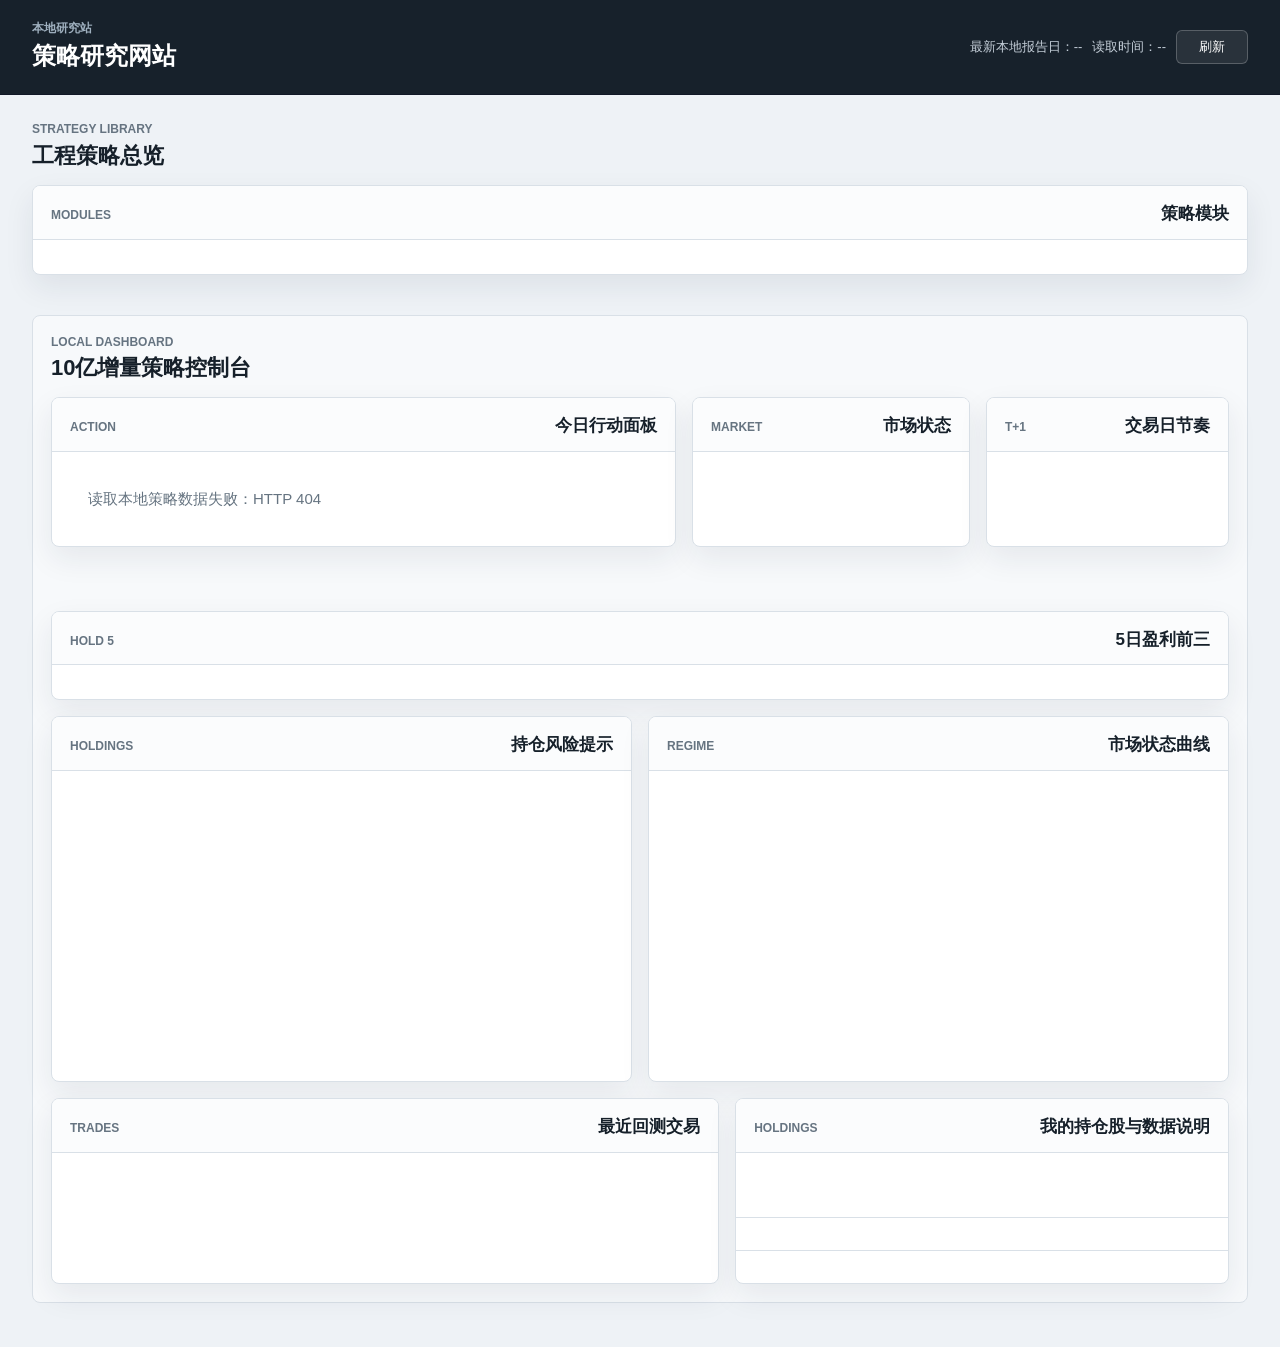
==== commit 7404bf8a: "优化：理顺详情和控制台层级 去掉策略详情外层多余面板，并为10亿增量策略控制台增加统一模块外壳。" ====
--- a/stock_strategy/dashboard/static/index.html
+++ b/stock_strategy/dashboard/static/index.html
@@ -4,7 +4,7 @@
     <meta charset="utf-8" />
     <meta name="viewport" content="width=device-width, initial-scale=1" />
     <title>策略研究网站</title>
-    <link rel="stylesheet" href="styles.css?v=20260703-detail-module" />
+    <link rel="stylesheet" href="styles.css?v=20260703-layout-shell" />
   </head>
   <body>
     <div class="app-shell" data-api="/api/dashboard" data-file-base="/files">
@@ -38,100 +38,102 @@
             <div id="strategy-list" class="strategy-list"></div>
           </section>
 
-          <article class="panel strategy-detail-panel">
+          <article id="strategy-detail-panel" class="strategy-detail-panel" tabindex="-1">
             <div id="strategy-detail" class="strategy-detail"></div>
           </article>
         </section>
 
-        <section class="dashboard-title" aria-label="本地运行数据">
-          <div>
-            <p class="eyebrow">Local Dashboard</p>
-            <h2>10亿增量策略控制台</h2>
-          </div>
-        </section>
+        <section class="dashboard-module" aria-label="10亿增量策略控制台">
+          <section class="dashboard-title" aria-label="本地运行数据">
+            <div>
+              <p class="eyebrow">Local Dashboard</p>
+              <h2>10亿增量策略控制台</h2>
+            </div>
+          </section>
 
-        <section class="action-grid" aria-label="今日行动面板">
-          <article class="panel action-panel">
+          <section class="action-grid" aria-label="今日行动面板">
+            <article class="panel action-panel">
+              <div class="panel-heading">
+                <span class="section-kicker">Action</span>
+                <h2>今日行动面板</h2>
+              </div>
+              <div id="action-summary" class="action-summary"></div>
+            </article>
+
+            <article class="panel compact-panel">
+              <div class="panel-heading">
+                <span class="section-kicker">Market</span>
+                <h2>市场状态</h2>
+              </div>
+              <dl id="market-list" class="metric-list"></dl>
+            </article>
+
+            <article class="panel compact-panel">
+              <div class="panel-heading">
+                <span class="section-kicker">T+1</span>
+                <h2>交易日节奏</h2>
+              </div>
+              <dl id="tplus-list" class="metric-list"></dl>
+            </article>
+          </section>
+
+          <section class="metric-strip" id="backtest-metrics" aria-label="回测指标"></section>
+
+          <section class="panel hold5-panel" aria-label="5日盈利前三">
             <div class="panel-heading">
-              <span class="section-kicker">Action</span>
-              <h2>今日行动面板</h2>
+              <span class="section-kicker">Hold 5</span>
+              <h2>5日盈利前三</h2>
             </div>
-            <div id="action-summary" class="action-summary"></div>
-          </article>
+            <div class="hold5-content">
+              <div id="hold5-summary" class="hold5-summary"></div>
+              <div id="hold5-picks"></div>
+            </div>
+          </section>
 
-          <article class="panel compact-panel">
-            <div class="panel-heading">
-              <span class="section-kicker">Market</span>
-              <h2>市场状态</h2>
-            </div>
-            <dl id="market-list" class="metric-list"></dl>
-          </article>
+          <section class="two-column">
+            <article class="panel table-panel">
+              <div class="panel-heading">
+                <span class="section-kicker">Holdings</span>
+                <h2>持仓风险提示</h2>
+              </div>
+              <div id="holdings-alerts"></div>
+            </article>
 
-          <article class="panel compact-panel">
-            <div class="panel-heading">
-              <span class="section-kicker">T+1</span>
-              <h2>交易日节奏</h2>
-            </div>
-            <dl id="tplus-list" class="metric-list"></dl>
-          </article>
-        </section>
+            <article class="panel chart-panel">
+              <div class="panel-heading">
+                <span class="section-kicker">Regime</span>
+                <h2>市场状态曲线</h2>
+              </div>
+              <canvas id="market-chart" width="760" height="280" aria-label="市场状态曲线"></canvas>
+            </article>
+          </section>
 
-        <section class="metric-strip" id="backtest-metrics" aria-label="回测指标"></section>
+          <section class="two-column lower-grid">
+            <article class="panel table-panel">
+              <div class="panel-heading">
+                <span class="section-kicker">Trades</span>
+                <h2>最近回测交易</h2>
+              </div>
+              <div id="trades-table"></div>
+            </article>
 
-        <section class="panel hold5-panel" aria-label="5日盈利前三">
-          <div class="panel-heading">
-            <span class="section-kicker">Hold 5</span>
-            <h2>5日盈利前三</h2>
-          </div>
-          <div class="hold5-content">
-            <div id="hold5-summary" class="hold5-summary"></div>
-            <div id="hold5-picks"></div>
-          </div>
-        </section>
-
-        <section class="two-column">
-          <article class="panel table-panel">
-            <div class="panel-heading">
-              <span class="section-kicker">Holdings</span>
-              <h2>持仓风险提示</h2>
-            </div>
-            <div id="holdings-alerts"></div>
-          </article>
-
-          <article class="panel chart-panel">
-            <div class="panel-heading">
-              <span class="section-kicker">Regime</span>
-              <h2>市场状态曲线</h2>
-            </div>
-            <canvas id="market-chart" width="760" height="280" aria-label="市场状态曲线"></canvas>
-          </article>
-        </section>
-
-        <section class="two-column lower-grid">
-          <article class="panel table-panel">
-            <div class="panel-heading">
-              <span class="section-kicker">Trades</span>
-              <h2>最近回测交易</h2>
-            </div>
-            <div id="trades-table"></div>
-          </article>
-
-          <article class="panel table-panel">
-            <div class="panel-heading">
-              <span class="section-kicker">Holdings</span>
-              <h2>我的持仓股与数据说明</h2>
-            </div>
-            <div id="user-holdings"></div>
-            <div id="live-trading"></div>
-            <div id="data-notes" class="note-list"></div>
-            <div id="source-files" class="source-list"></div>
-          </article>
+            <article class="panel table-panel">
+              <div class="panel-heading">
+                <span class="section-kicker">Holdings</span>
+                <h2>我的持仓股与数据说明</h2>
+              </div>
+              <div id="user-holdings"></div>
+              <div id="live-trading"></div>
+              <div id="data-notes" class="note-list"></div>
+              <div id="source-files" class="source-list"></div>
+            </article>
+          </section>
         </section>
       </main>
     </div>
 
-    <script src="holdings_panel.js?v=20260703-detail-module"></script>
-    <script src="strategy_order.js?v=20260703-detail-module"></script>
-    <script src="app.js?v=20260703-detail-module"></script>
+    <script src="holdings_panel.js?v=20260703-layout-shell"></script>
+    <script src="strategy_order.js?v=20260703-layout-shell"></script>
+    <script src="app.js?v=20260703-layout-shell"></script>
   </body>
 </html>
--- a/stock_strategy/dashboard/static/styles.css
+++ b/stock_strategy/dashboard/static/styles.css
@@ -127,6 +127,24 @@
   margin-top: 24px;
 }
 
+.dashboard-module {
+  display: grid;
+  gap: 16px;
+  margin-top: 24px;
+  padding: 18px;
+  border: 1px solid var(--border);
+  border-radius: 8px;
+  background: #f7f9fb;
+}
+
+.dashboard-module .dashboard-title {
+  margin: 0;
+}
+
+.dashboard-module .two-column {
+  margin-top: 0;
+}
+
 .strategy-stats {
   display: grid;
   grid-template-columns: repeat(4, minmax(96px, 1fr));
@@ -189,6 +207,7 @@
   background: linear-gradient(180deg, #ffffff 0%, #f9fbfd 100%);
   color: var(--text);
   text-align: left;
+  text-decoration: none;
   cursor: pointer;
   box-shadow: 0 8px 18px rgba(28, 43, 58, 0.05);
   transition: border-color 160ms ease, box-shadow 160ms ease, transform 160ms ease;
@@ -351,8 +370,13 @@
 }
 
 .strategy-detail {
-  padding: 16px;
-  background: #f6f8fa;
+  padding: 0;
+  background: transparent;
+}
+
+.strategy-detail-panel {
+  scroll-margin-top: 16px;
+  outline: none;
 }
 
 .strategy-detail-module {
